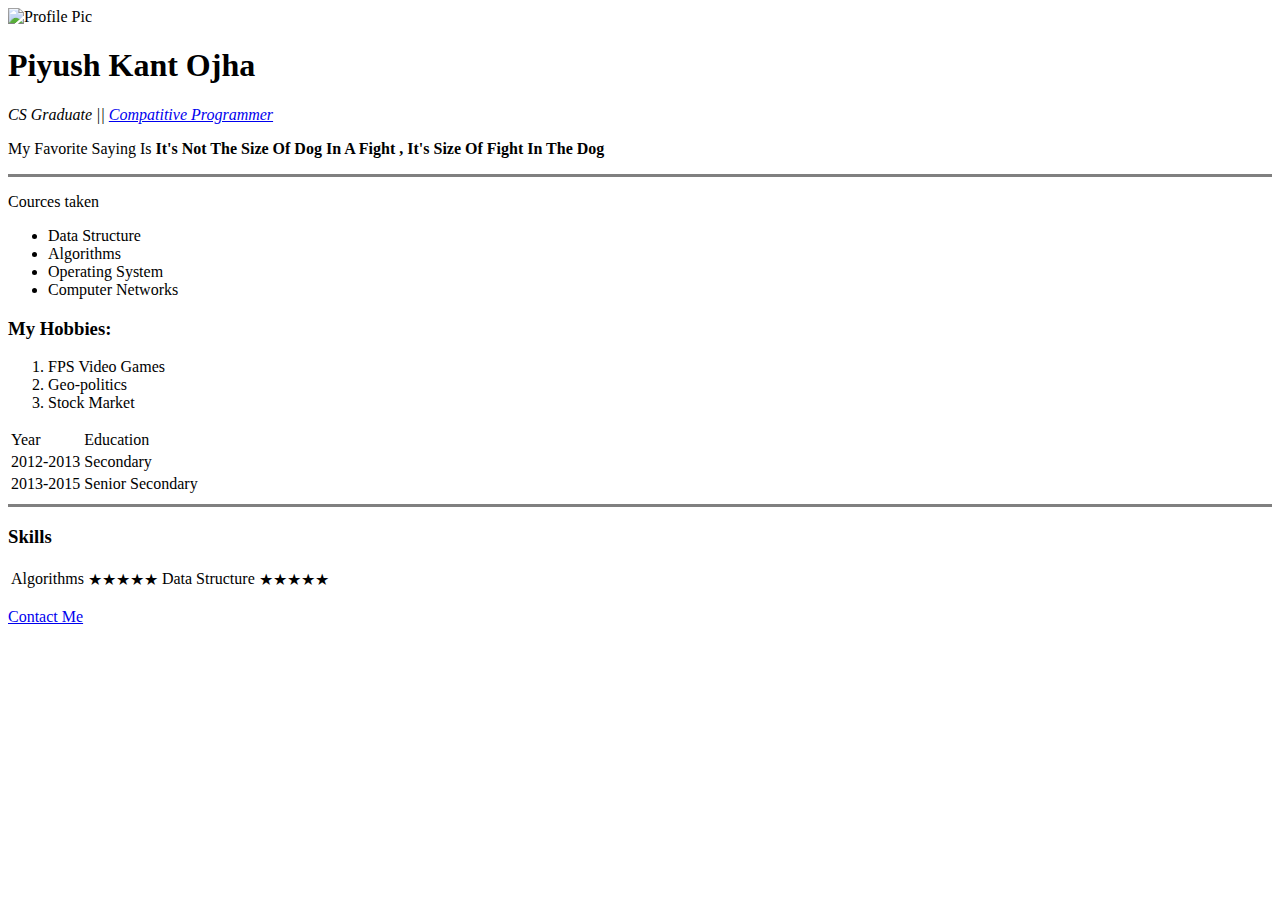
==== index.html @ cf2883bb "Added initial File" ====
<!DOCTYPE html>
<html lang="en" dir="ltr">

<head>
  <meta charset="utf-8">
  <title>Hello Ji Kaise Ho Sare</title>
</head>

<body>
  <img src="https://s3.amazonaws.com/codechef_shared/sites/default/files/uploads/pictures/1af142b7ab2da4908ecf3fe9e27f5b14.jpg" alt="Profile Pic">
  <h1>Piyush Kant Ojha</h1>
  <p> <i>CS Graduate || <a href="https://www.codechef.com/users/bibhuojha">Compatitive Programmer</a> </i> </p>
  <p>My Favorite Saying Is <strong>It's Not The Size Of Dog In A Fight , It's Size Of Fight In The Dog</strong> </p>
  <hr size="3" noshade>
  <p>Cources taken</p>
  <ul>
    <li>Data Structure</li>
    <li>Algorithms</li>
    <li>Operating System</li>
    <li>Computer Networks</li>
  </ul>
  <p><h3>My Hobbies: </h3></p>
  <ol>
    <li>FPS Video Games</li>
    <li>Geo-politics</li>
    <li>Stock Market</li>
  </ol>
  <table>
    <head>
      <td>Year</td>
      <td>Education</td>
    </head>
    <body>
      <tr>
        <td>2012-2013</td>
        <td>Secondary</td>
      </tr>
      <tr>
        <td>2013-2015</td>
        <td>Senior Secondary</td>
      </tr>
    </body>
  </table>
  <hr size="3" noshade>
  <p><h3>Skills</h3></p>
  <table>
    <body>
      <tr>
        <td>Algorithms</td>
        <td>&#9733;&#9733;&#9733;&#9733;&#9733;</td>
        <td>Data Structure</td>
        <td>&#9733;&#9733;&#9733;&#9733;&#9733;</td>
      </tr>
    </body>
  </table>
  <a href="contact.html"><p>Contact Me</p></a>
</body>

</html>
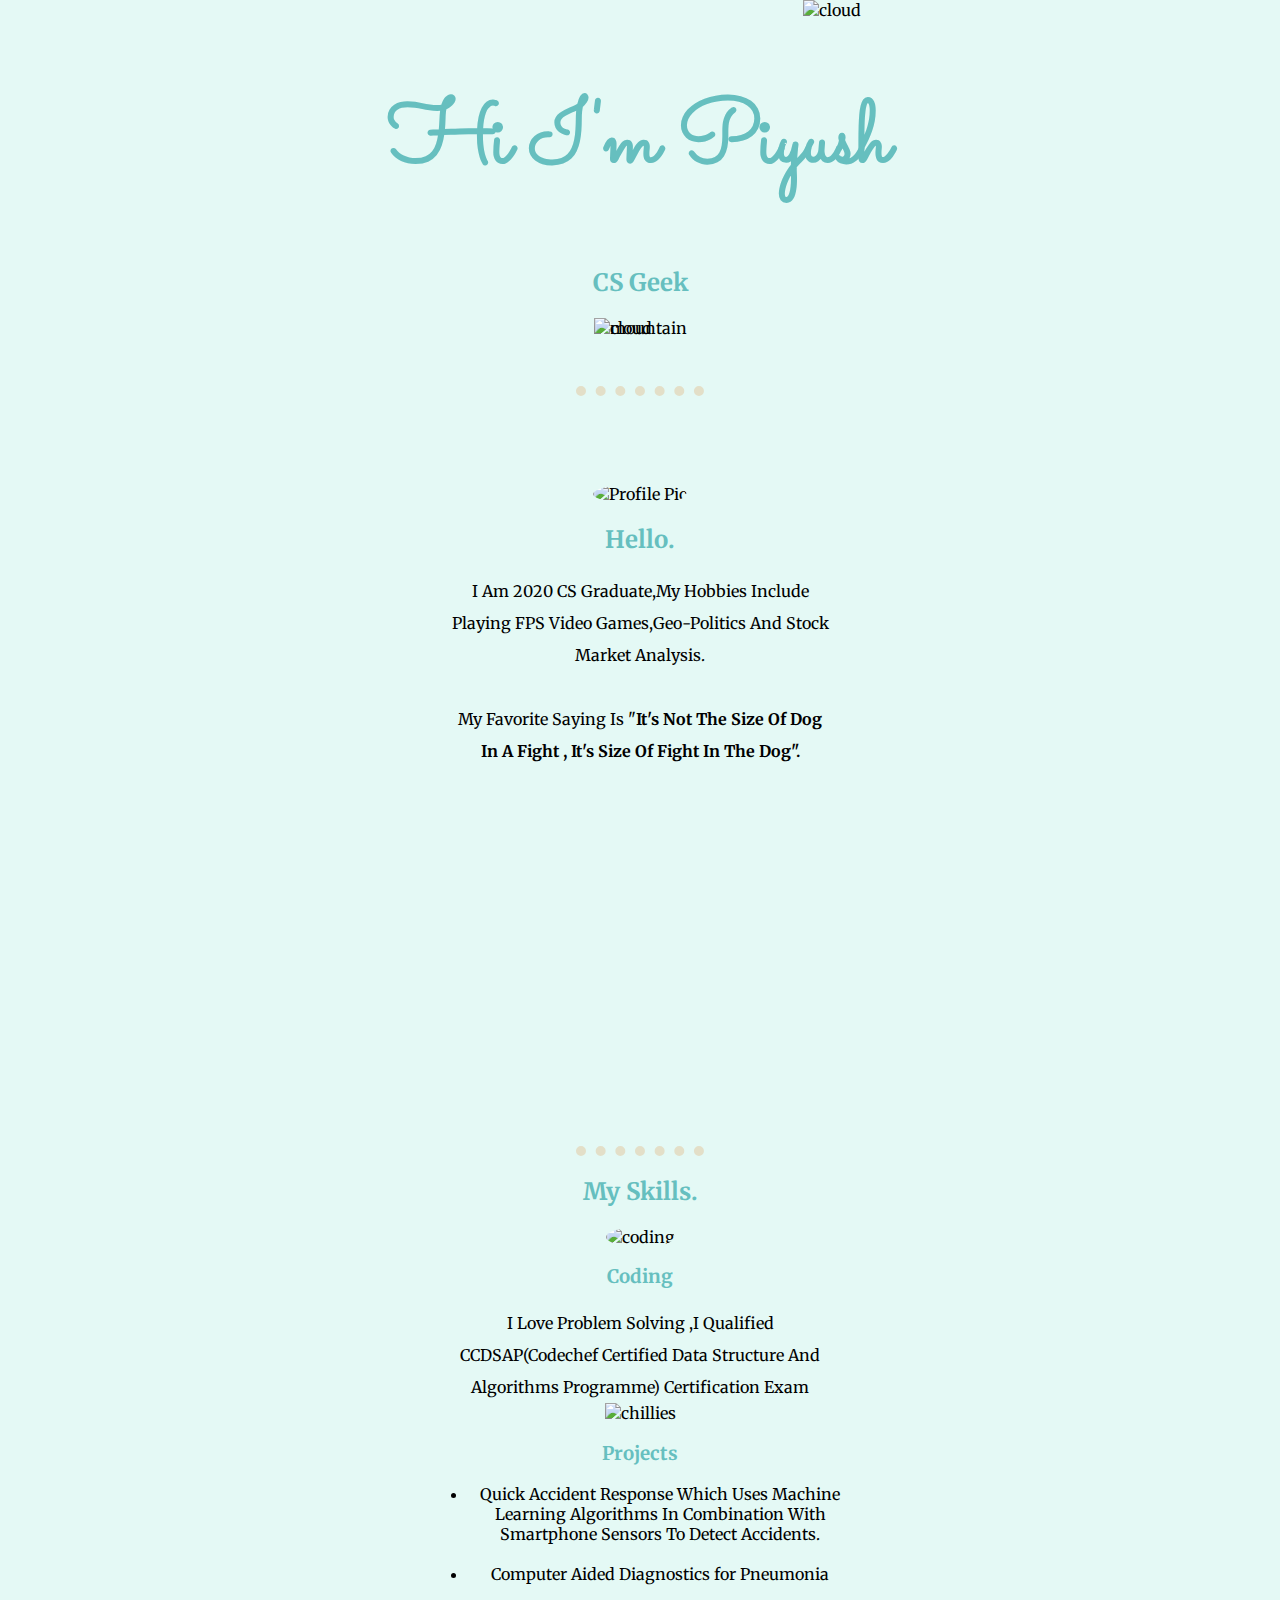
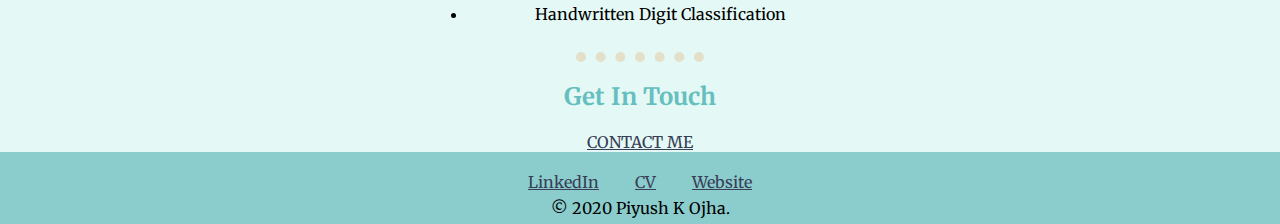
==== commit 6a64ed20: "Add files via upload" ====
--- a/index.html
+++ b/index.html
@@ -1,59 +1,63 @@
 <!DOCTYPE html>
 <html lang="en" dir="ltr">
+  <head>
+    <meta charset="utf-8">
+    <title>Kaise Ho Ji Saare Part 2</title>
+    <link rel="stylesheet" href="style.css">
+    <link rel="shortcut icon" href="favicon.ico">
+    <link href="https://fonts.googleapis.com/css2?family=Merriweather:ital,wght@1,900&family=Montserrat:wght@300&family=Sacramento&display=swap" rel="stylesheet">
+  </head>
+  <body>
+    <div class="top">
+      <img class="first-cloud" src="Images/cloud.png" alt="cloud">
+      <h1>Hi I'm Piyush</h1>
+      <h2>CS Geek</h2>
+      <img class="sec-cloud" src="Images/cloud.png" alt="cloud">
+      <img class="mountain" src="Images/mountain.png" alt="mountain">
+      <div class="middle-container">
+    <div class="profile">
+      <br>
+      <br>
+      <hr>
+      <br>
+      <br>
+      <br>
+      <br>
+      <img class="Profile_pic" src="https://s3.amazonaws.com/codechef_shared/sites/default/files/uploads/pictures/1af142b7ab2da4908ecf3fe9e27f5b14.jpg" alt="Profile Pic">
+      <h2>Hello.</h2>
+      <p>I Am 2020 CS Graduate,My Hobbies Include Playing FPS Video Games,Geo-Politics And Stock Market Analysis.<br><br> My Favorite Saying Is "<strong>It's Not The Size Of Dog In A Fight , It's Size Of Fight In The Dog".</strong></p>
+    </div>
+    <hr>
+    <div class="skills">
+      <h2>My Skills.</h2>
+      <div class="skill-row">
+        <img class="Code_image" src="https://media.giphy.com/media/26tn33aiTi1jkl6H6/giphy.gif" alt="coding">
+        <h3>Coding</h3>
+        <p>I Love Problem Solving ,I Qualified CCDSAP(Codechef Certified Data Structure And Algorithms Programme) Certification Exam</p>
+      </div>
+      <div class="skill-row">
+        <img class="Project" src="Images/chillies.png" alt="chillies">
+        <h3>Projects</h3>
+        <ul>
+          <li>Quick Accident Response Which Uses Machine Learning Algorithms In Combination With Smartphone Sensors To Detect Accidents.</li><br>
+          <li>Computer Aided Diagnostics for Pneumonia</li><br>
+          <li>Handwritten Digit Classification</li><br>
+        </ul>
+      </div>
+    </div>
+    <hr>
+    <div class="contact-me">
+      <h2>Get In Touch</h2>
+      <a class="btn" href="mailto:piyush.bibhu@gmail.com">CONTACT ME</a>
+    </div>
+  </div>
 
-<head>
-  <meta charset="utf-8">
-  <title>Hello Ji Kaise Ho Sare</title>
-</head>
 
-<body>
-  <img src="https://s3.amazonaws.com/codechef_shared/sites/default/files/uploads/pictures/1af142b7ab2da4908ecf3fe9e27f5b14.jpg" alt="Profile Pic">
-  <h1>Piyush Kant Ojha</h1>
-  <p> <i>CS Graduate || <a href="https://www.codechef.com/users/bibhuojha">Compatitive Programmer</a> </i> </p>
-  <p>My Favorite Saying Is <strong>It's Not The Size Of Dog In A Fight , It's Size Of Fight In The Dog</strong> </p>
-  <hr size="3" noshade>
-  <p>Cources taken</p>
-  <ul>
-    <li>Data Structure</li>
-    <li>Algorithms</li>
-    <li>Operating System</li>
-    <li>Computer Networks</li>
-  </ul>
-  <p><h3>My Hobbies: </h3></p>
-  <ol>
-    <li>FPS Video Games</li>
-    <li>Geo-politics</li>
-    <li>Stock Market</li>
-  </ol>
-  <table>
-    <head>
-      <td>Year</td>
-      <td>Education</td>
-    </head>
-    <body>
-      <tr>
-        <td>2012-2013</td>
-        <td>Secondary</td>
-      </tr>
-      <tr>
-        <td>2013-2015</td>
-        <td>Senior Secondary</td>
-      </tr>
-    </body>
-  </table>
-  <hr size="3" noshade>
-  <p><h3>Skills</h3></p>
-  <table>
-    <body>
-      <tr>
-        <td>Algorithms</td>
-        <td>&#9733;&#9733;&#9733;&#9733;&#9733;</td>
-        <td>Data Structure</td>
-        <td>&#9733;&#9733;&#9733;&#9733;&#9733;</td>
-      </tr>
-    </body>
-  </table>
-  <a href="contact.html"><p>Contact Me</p></a>
-</body>
-
+  <div class="bottom-container">
+    <a class="footer-link" href="https://www.linkedin.com/in/piyushkantojha/">LinkedIn</a>
+    <a class="footer-link" href="https://tinyurl.com/y5ldg4vm">CV</a>
+    <a class="footer-link" href="https://piyushbibhu.github.io/CV_Website/">Website</a>
+    <p>© 2020 Piyush K Ojha.</p>
+  </div>
+  </body>
 </html>
--- a/style.css
+++ b/style.css
@@ -0,0 +1,63 @@
+body{
+  margin: 0;
+  text-align: center;
+  font-family:'Merriweather', serif;
+  background-color: #e4f9f5;
+}
+h1{
+  font-family: Sacramento;
+  font-size: 550%;
+  color: #66BFBF;
+}
+h2{
+  color: #66BFBF;
+}
+h3{
+  color: #66BFBF;
+}
+p{
+  width: 30%;
+  margin: 0 auto;
+  line-height: 2;
+}
+hr{
+  width: 10%;
+  border-top-style: dotted;
+  border-width:10px;
+  border-bottom: 0;
+  border-left: 0;
+  border-right: 0;
+  color: #e3dfc8
+}
+ul{
+  width: 30%;
+  margin: 0 auto;
+}
+a{
+  color: #383e56;
+  margin: 1em;
+}
+.top{
+  height: 800px;
+}
+
+.sec-cloud{
+  position: absolute;
+  margin-right: 30%;
+}
+.first-cloud{
+  margin-left: 30%;
+}
+.profile{
+  height: 800px;
+}
+.Profile_pic{
+  border-radius: 50%;
+}
+.Code_image{
+  border-radius: 50%;
+}
+.bottom-container{
+  padding-top: 20px;
+  background-color: #8bcdcd;
+}
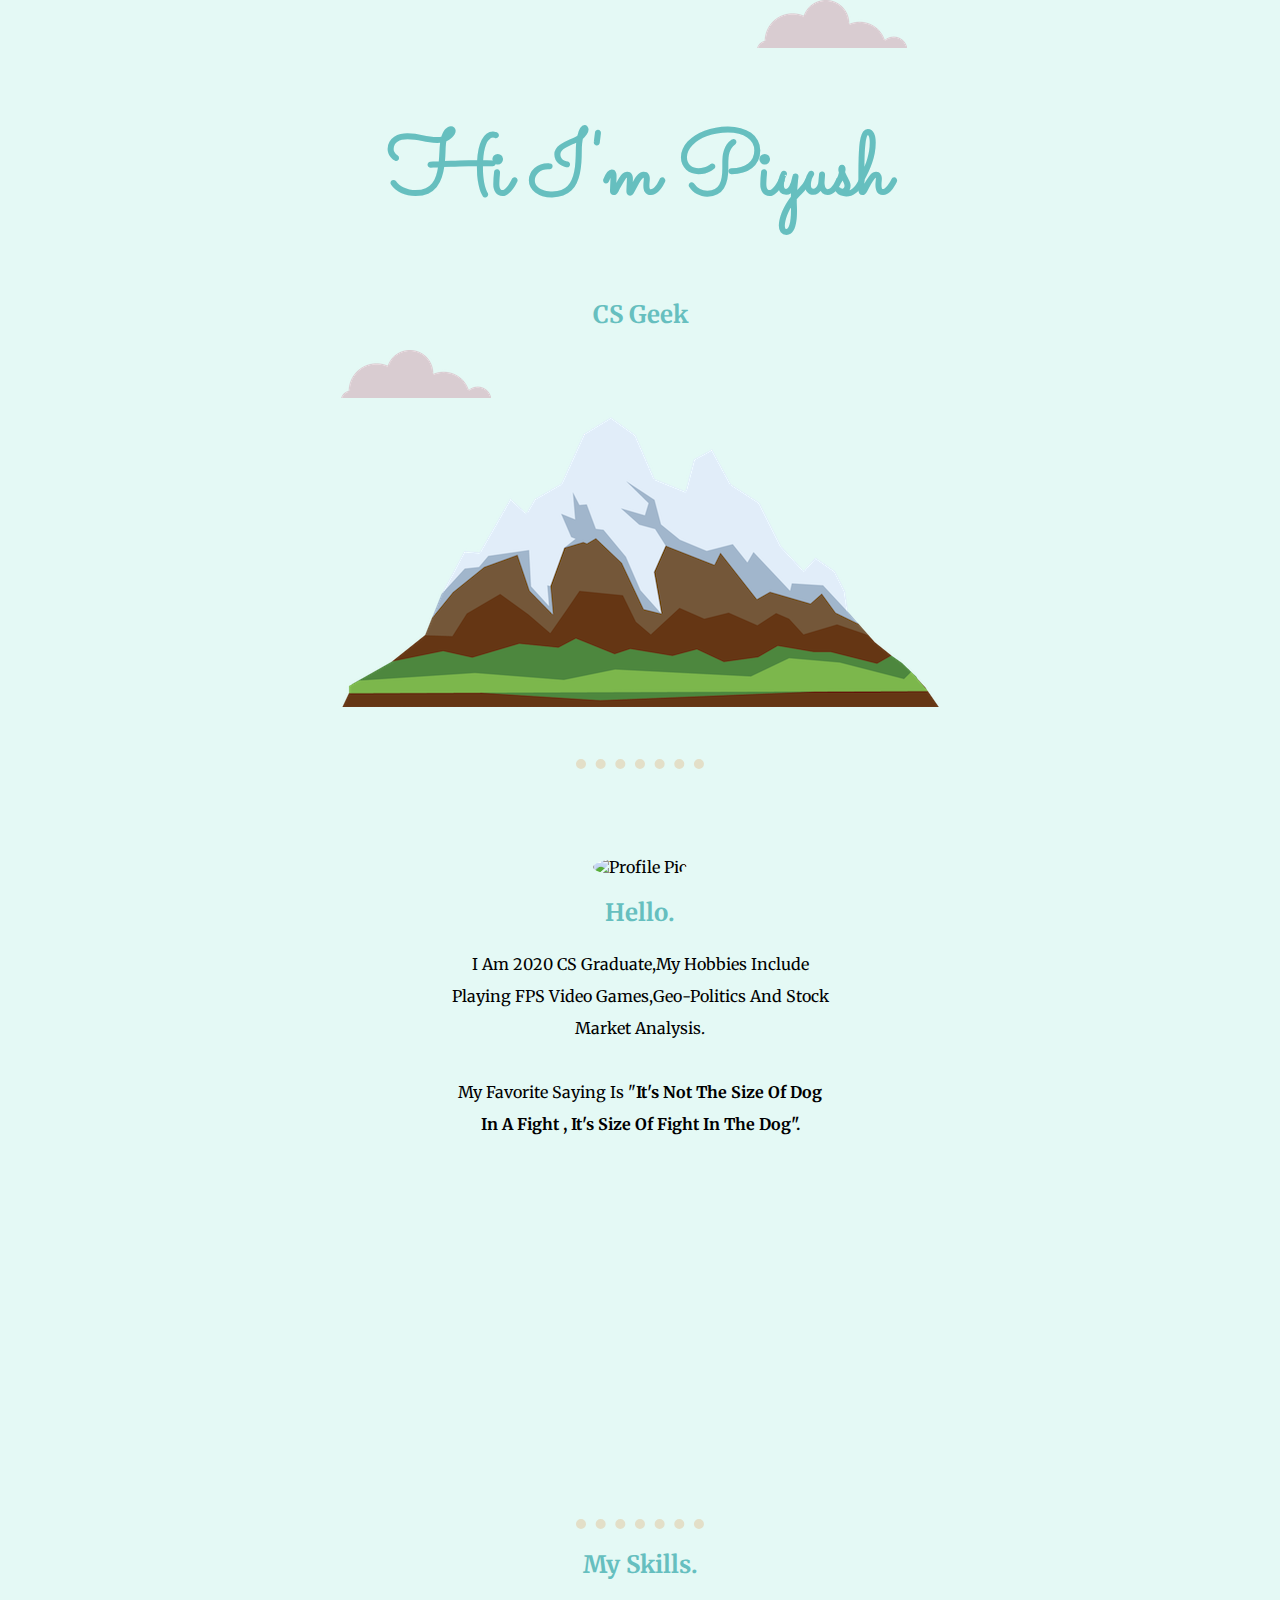
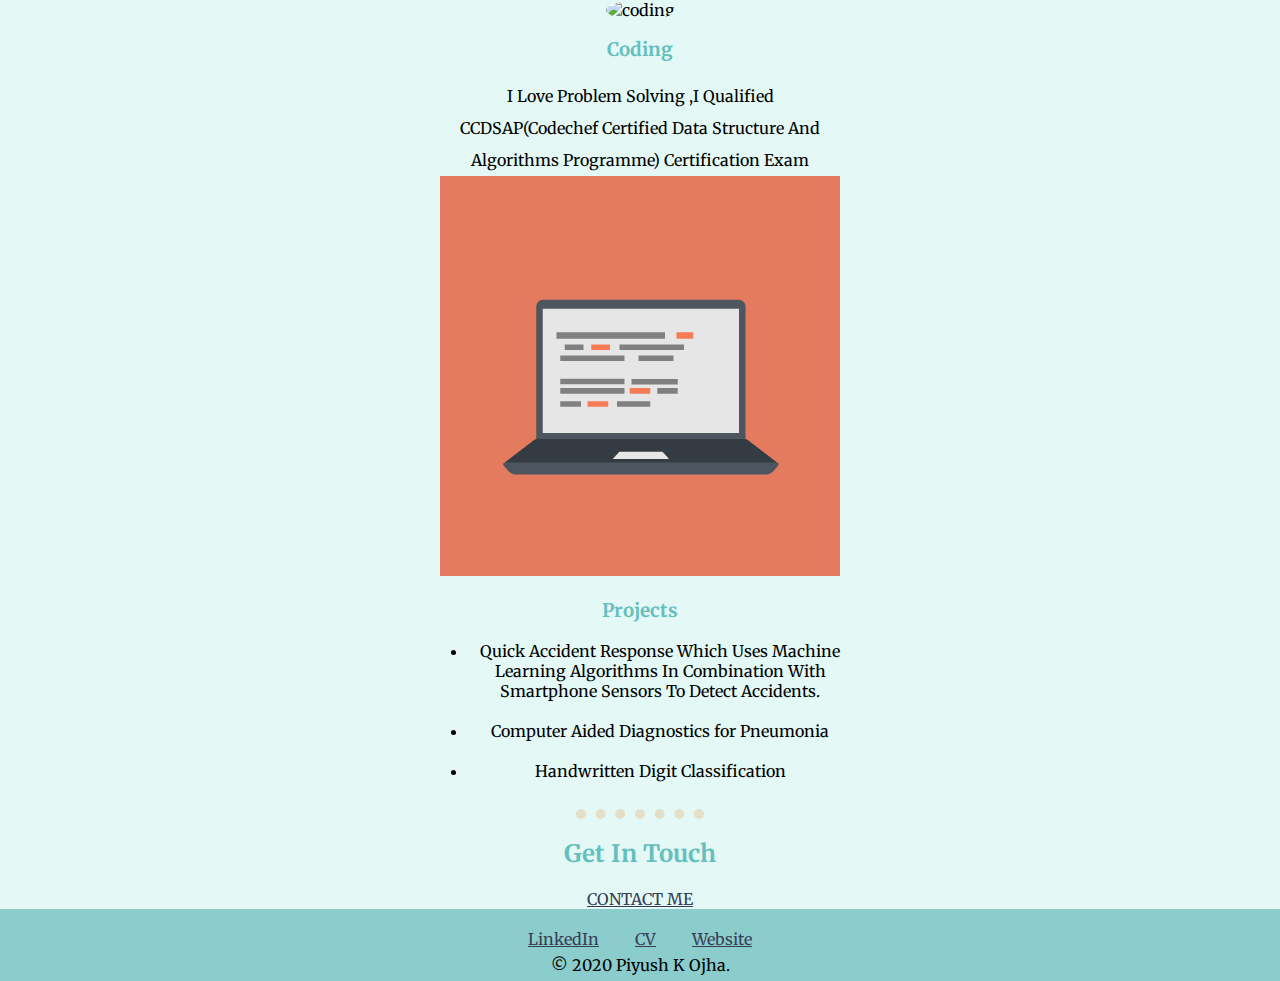
==== commit 19dba3fd: "Update index.html" ====
--- a/index.html
+++ b/index.html
@@ -9,11 +9,11 @@
   </head>
   <body>
     <div class="top">
-      <img class="first-cloud" src="Images/cloud.png" alt="cloud">
+      <img class="first-cloud" src="cloud.png" alt="cloud">
       <h1>Hi I'm Piyush</h1>
       <h2>CS Geek</h2>
-      <img class="sec-cloud" src="Images/cloud.png" alt="cloud">
-      <img class="mountain" src="Images/mountain.png" alt="mountain">
+      <img class="sec-cloud" src="cloud.png" alt="cloud">
+      <img class="mountain" src="mountain.png" alt="mountain">
       <div class="middle-container">
     <div class="profile">
       <br>
@@ -36,7 +36,7 @@
         <p>I Love Problem Solving ,I Qualified CCDSAP(Codechef Certified Data Structure And Algorithms Programme) Certification Exam</p>
       </div>
       <div class="skill-row">
-        <img class="Project" src="Images/chillies.png" alt="chillies">
+        <img class="Project" src="computer.png" alt="chillies">
         <h3>Projects</h3>
         <ul>
           <li>Quick Accident Response Which Uses Machine Learning Algorithms In Combination With Smartphone Sensors To Detect Accidents.</li><br>
